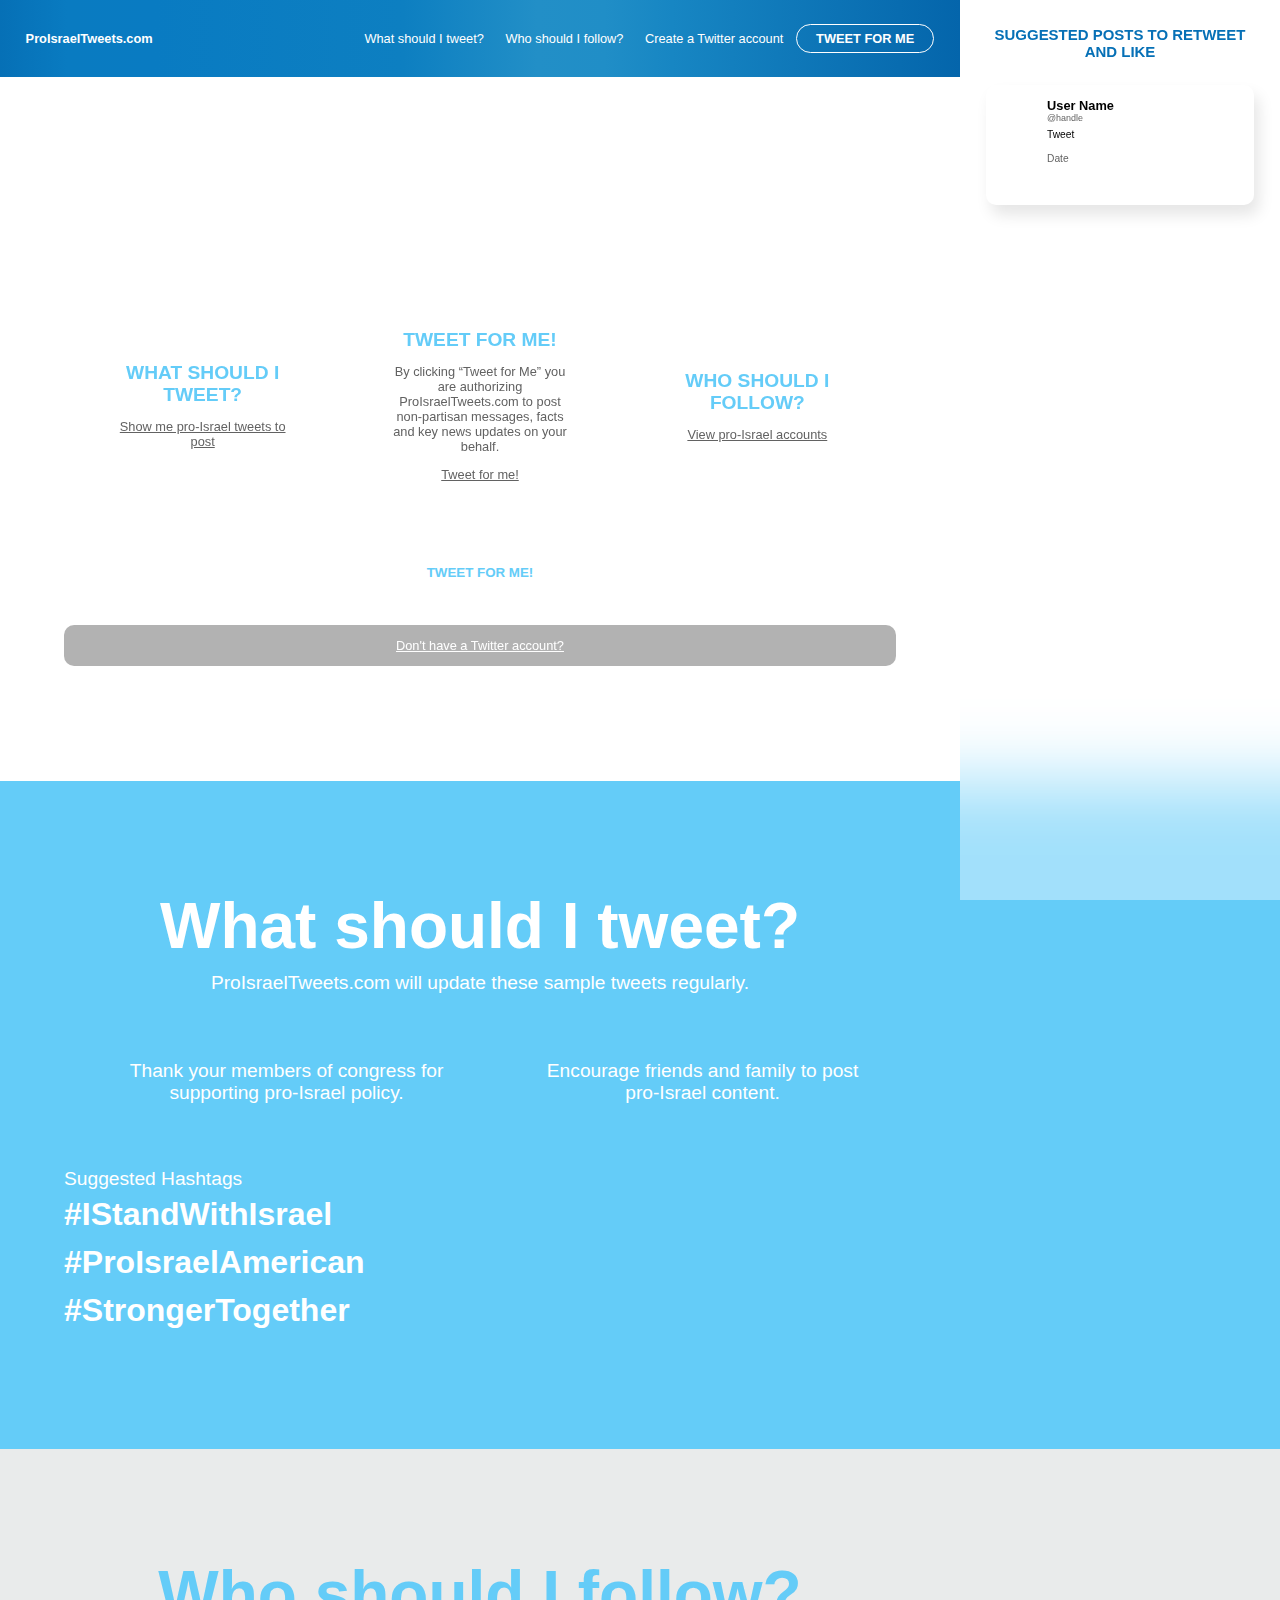
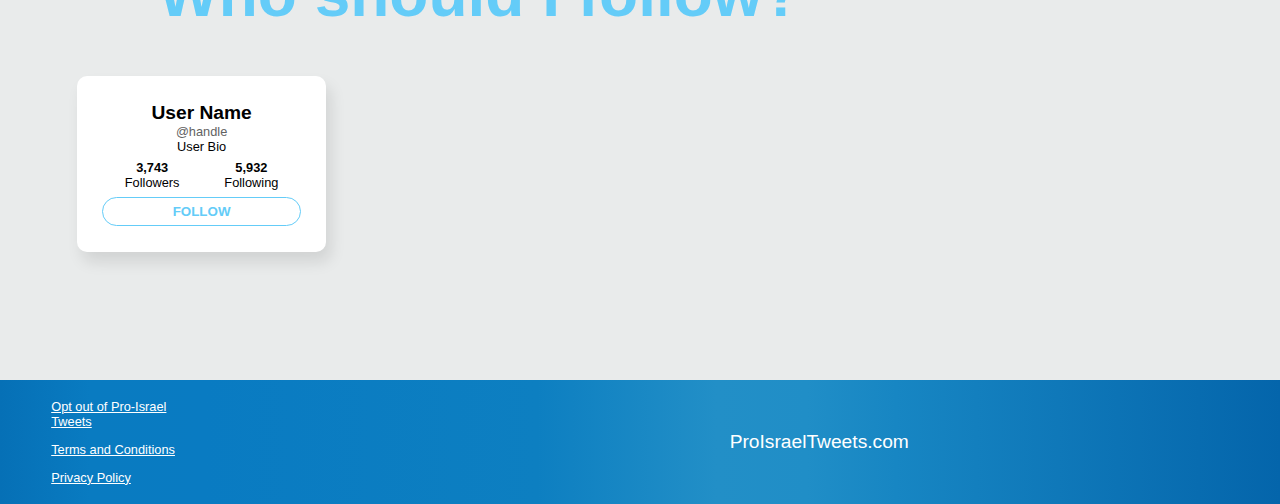
==== index.html @ ab4e5913 "initial commit" ====
<!DOCTYPE html>
<html lang="en" dir="ltr">
  <head>
    <meta charset="utf-8" />
    <title>Pro-Israel Tweets</title>
    <link rel="stylesheet" href="style.css" />
    <link
      rel="stylesheet"
      href="https://use.fontawesome.com/releases/v5.12.1/css/all.css"
      crossorigin="anonymous"
    />
  </head>
  <body>
    <div class="container">
      <!-- NAVBAR AND SIDE BAR -->
      <div class="sticky">
        <div class="sticky_navBar">
          <div class="sticky_navBar-left">
            <h3>ProIsraelTweets.com</h3>
          </div>
          <div class="mobile-menu">
            <a href="" class="button outline">Tweet for me</a>
          </div>
          <div class="sticky_navBar-right">
            <ul>
              <li><a href="#what">What should I tweet?</a></li>
              <li><a href="#who">Who should I follow?</a></li>
              <li><a href="">Create a Twitter account</a></li>
              <li><a href="" class="button outline">Tweet for me</a></li>
            </ul>
          </div>
        </div>
        <div class="sticky_twitterFeed">
          <h3>Suggested Posts to Retweet and Like</h3>
          <div class="twitterPost">
            <div class="twitterPost-pic">
              <img
                src="https://pbs.twimg.com/profile_images/1273972167558991872/ocHxcGL6_400x400.jpg"
                alt=""
              />
            </div>
            <div class="twitterPost-body">
              <div class="twitterPost-body-name">User Name</div>
              <div class="twitterPost-body-handle">@handle</div>
              <div class="twitterPost-body-tweet">Tweet</div>
              <div class="twitterPost-body-date">Date</div>

              <div class="twitterPost-interact">
                <a href="">
                  <img
                    src="https://image.act.aipac.org/lib/fe8313727d6d027b73/m/3/7c4a225b-c28e-42d1-9bb8-06ce1c7b2202.png"
                    alt=""
                /></a>
                <a href="">
                  <img
                    src="https://image.act.aipac.org/lib/fe8313727d6d027b73/m/3/fbfe41a9-8c12-44f8-b716-ca6fe14e3dd2.png"
                    alt=""
                /></a>
                <a href="">
                  <img
                    src="https://image.act.aipac.org/lib/fe8313727d6d027b73/m/3/b3d87173-601a-42a5-be8c-ceee1225d114.png"
                    alt=""
                /></a>
                <a href="">
                  <img
                    src="https://image.act.aipac.org/lib/fe8313727d6d027b73/m/3/c2a29a9d-6d3f-4a31-b8af-dcf8d65aa4db.png"
                    alt=""
                /></a>
              </div>
            </div>
          </div>
        </div>
      </div>
      <!-- HERO IMAGE + LANDING PAGE -->
      <div class="hero">
        <div class="hero-title">
          <h1>Join the pro-Israel movement on Twitter!</h1>
        </div>
        <div class="hero-boxes">
          <div class="hero-box">
            <img
              src="https://image.act.aipac.org/lib/fe8313727d6d027b73/m/3/326c7d93-1fd1-41ca-8d25-de9dae7c3d45.png"
              alt=""
            />
            <h2>What should I tweet?</h2>
            <a href="#what">Show me pro-Israel tweets to post</a>
          </div>
          <div class="hero-box">
            <img
              src="https://image.act.aipac.org/lib/fe8313727d6d027b73/m/3/6146b1e9-33c0-4f55-88f8-3913aa2f61b9.png"
              alt=""
            />
            <h2>Tweet for me!</h2>
            <p>
              By clicking “Tweet for Me” you are authorizing ProIsraelTweets.com
              to post non-partisan messages, facts and key news updates on your
              behalf.
            </p>
            <a href="">Tweet for me!</a>
          </div>

          <div class="hero-box mobile">
            <img
              src="https://image.act.aipac.org/lib/fe8313727d6d027b73/m/3/3a7523a7-8563-4f2c-804b-eaff81d05e13.png"
              alt=""
            />
            <h2>Suggested posts to retweet and like</h2>

            <a href="#suggested">View suggested posts</a>
          </div>
          <div class="hero-box">
            <img
              src="https://image.act.aipac.org/lib/fe8313727d6d027b73/m/3/019f518f-fea4-4478-8dd4-87366bccde77.png"
              alt=""
            />
            <h2>Who should I follow?</h2>

            <a href="#who">View pro-Israel accounts</a>
          </div>
        </div>

        <button class="button fill">Tweet for me!</button>

        <div class="disclaimer">
          <a href="">Don't have a Twitter account?</a>
        </div>
      </div>

      <!-- WHAT SHOULD I TWEET? -->

      <div class="section-container lightblue" id="what">
        <div class="hero">
          <h1>What should I tweet?</h1>
          <br />
          <p>ProIsraelTweets.com will update these sample tweets regularly.</p>
          <div class="twitterExamples">
            <div class="twitterExample">
              <img
                style="width: 50px"
                src="https://image.act.aipac.org/lib/fe8313727d6d027b73/m/3/bc31aa8d-3649-4ceb-ad88-66e1cfca0154.png"
                alt=""
              />
              <br />
              <img
                style="width: 100%"
                src="https://image.act.aipac.org/lib/fe8313727d6d027b73/m/3/4363e12d-83ce-468e-9b3b-6b2a2d0cf417.png"
                alt=""
              />
              <p>
                Thank your members of congress for supporting pro-Israel policy.
              </p>
            </div>
            <div class="twitterExample">
              <img
                style="width: 50px"
                src="https://image.act.aipac.org/lib/fe8313727d6d027b73/m/3/bc31aa8d-3649-4ceb-ad88-66e1cfca0154.png"
                alt=""
              />
              <br />
              <img
                style="width: 100%"
                src="https://image.act.aipac.org/lib/fe8313727d6d027b73/m/3/7d048121-904a-45af-9a87-b9d7ed37fc34.png"
                alt=""
              />
              <p>Encourage friends and family to post pro-Israel content.</p>
            </div>
          </div>
          <div class="hashtags">
            <p>Suggested Hashtags</p>
            <h3>#IStandWithIsrael</h3>
            <h3>#ProIsraelAmerican</h3>
            <h3>#StrongerTogether</h3>
          </div>
        </div>
      </div>
    </div>

    <!-- SUGGESTED POSTS -->
    <div class="section-container gray mobile" id="suggested" style="background-color: var(--color-white);" >
        <div class="hero">
            <h1>Suggested Posts to Retweet and Like</h1>
            <div class="mobile-twitterPost">
                <div class="twitterPost">
                    <div class="twitterPost-pic">
                      <img
                        src="https://pbs.twimg.com/profile_images/1273972167558991872/ocHxcGL6_400x400.jpg"
                        alt=""
                      />
                    </div>
                    <div class="twitterPost-body">
                      <div class="twitterPost-body-name">User Name</div>
                      <div class="twitterPost-body-handle">@handle</div>
                      <div class="twitterPost-body-tweet">Tweet</div>
                      <div class="twitterPost-body-date">Date</div>
        
                      <div class="twitterPost-interact">
                        <a href="">
                          <img
                            src="https://image.act.aipac.org/lib/fe8313727d6d027b73/m/3/7c4a225b-c28e-42d1-9bb8-06ce1c7b2202.png"
                            alt=""
                        /></a>
                        <a href="">
                          <img
                            src="https://image.act.aipac.org/lib/fe8313727d6d027b73/m/3/fbfe41a9-8c12-44f8-b716-ca6fe14e3dd2.png"
                            alt=""
                        /></a>
                        <a href="">
                          <img
                            src="https://image.act.aipac.org/lib/fe8313727d6d027b73/m/3/b3d87173-601a-42a5-be8c-ceee1225d114.png"
                            alt=""
                        /></a>
                        <a href="">
                          <img
                            src="https://image.act.aipac.org/lib/fe8313727d6d027b73/m/3/c2a29a9d-6d3f-4a31-b8af-dcf8d65aa4db.png"
                            alt=""
                        /></a>
                      </div>
                    </div>
                  </div>

                 
           
            </div>
        </div>
    </div>


    <!-- WHO SHOULD I FOLLOW? -->

    <div class="section-container gray" id="who">
      <div class="hero">
        <h1>Who should I follow?</h1>

        <div class="followTwitter">
          <div
            class="followTwitter-profile"
            style="
              background-image: url('https://image.act.aipac.org/lib/fe8313727d6d027b73/m/1/be7e7a92-22a1-404d-8a61-22782758fea8.png');
            "
          >
            <img
              src="https://pbs.twimg.com/profile_images/1273972167558991872/ocHxcGL6_400x400.jpg"
              alt=""
              class="profilePic"
            />
            <div class="userName">User Name</div>
            <div class="userHandle">@handle</div>
            <div class="userBio">User Bio</div>
            <div class="userFollowers">
              <div class="followers"><span>3,743</span> Followers</div>
              <div class="followers"><span>5,932</span> Following</div>
            </div>
            <button class="button outline blueLine">Follow</button>
          </div>
        </div>
      </div>
    </div>

      <!-- FOOTER -->
      <div class="section-container gradient">
        <footer>
          <div class="left">
            <a href="">Opt out of Pro-Israel Tweets</a>
            <a href="">Terms and Conditions</a>
            <a href="">Privacy Policy</a>
          </div>
          <div class="right">
            <p>ProIsraelTweets.com</p>
          </div>
        </footer>
      </div>
    </div>
  </body>
</html>
---- style.css ----
@import url("https://use.typekit.net/hsg2bhp.css");

*,
*::before,
*::after {
  margin: 0;
  padding: 0;
  box-sizing: inherit;
  font-family: montserrat, sans-serif;
}

:root {
  --color-primary: #64ccf8;
  --color-primary-dark: #0670b6;
  --color-white: #ffffff;
  --color-gray: #626262;
  --color-gray-light: #e9ebeb;
  --color-gradient-bg: transparent
    linear-gradient(
      90deg,
      #0670b6 0%,
      #097bc1 7%,
      #097bc2 16%,
      #0d7fc1 42%,
      #228fc7 56%,
      #208ec7 63%,
      #1786c3 70%,
      #0465ab 100%
    )
    0% 0% no-repeat padding-box;

  --content-width: 75%;
}

html {
  box-sizing: border-box;
  font-size: 80%;
  scroll-behavior: smooth;
}
@media only screen and (max-width: 75em) {
  html {
    font-size: 70%;
  }
}
body {
  background: url("https://image.act.aipac.org/lib/fe8313727d6d027b73/m/3/86ee8373-7921-4e4f-9c2b-c0b7458a3efe.png");
  background-size: 1920px 1080px;
  background-position: 0px -100px;
}

.container {
  display: grid;
}

.sticky {
  width: 100%;
  display: grid;
  grid-template-columns: var(--content-width) 1fr;
  grid-template-rows: 6rem;
  /* background-color: red; */
  position: fixed;
  z-index: 100;
}

.sticky_navBar {
  padding: 2rem;

  background: var(--color-gradient-bg);
  height: 6rem;
  display: flex;
  align-items: center;
}

.mobile-menu {
  width: 100%;
  text-align: right;
  display: none;
}
.mobile-menu img {
  width: 30px;
}
.sticky_navBar-left h3 {
  color: var(--color-white);
  font-size: 1.5rem;
}
.sticky_navBar-right {
  text-align: right;
  width: 100%;
  color: var(--color-white);
}

.sticky_navBar-right ul {
  list-style-type: none;
}

.sticky_navBar-right li {
  display: inline;
}

.sticky_navBar-right a {
  color: var(--color-white);
  text-decoration: none;
  padding: 0 0.7rem;
}

.sticky_twitterFeed {
  padding: 2rem;

  background-color: rgba(255, 255, 255, 0.4);
  -webkit-backdrop-filter: blur(35px);
  backdrop-filter: blur(35px);

  height: 100vh;
}

.sticky_twitterFeed h3 {
  text-transform: uppercase;
  color: var(--color-primary-dark);
  text-align: center;
}

.twitterPost {
  background-color: white;
  margin-top: 2rem;
  border-radius: 10px;
  padding: 1rem;
  box-shadow: 5px 10px 15px rgba(0, 0, 0, 0.1);
  display: grid;
  grid-template-columns: 20% 1fr;
}
.twitterPost-pic {
  margin-right: 1rem;
}
.twitterPost-pic img {
  width: 100%;
  border-radius: 50%;
}

.twitterPost-body {
  text-align: left;
}
.twitterPost-body-name {
  font-weight: 600;
}
.twitterPost-body-handle {
  font-size: 0.7rem;
  color: var(--color-gray);
}

.twitterPost-body-tweet {
  margin-top: 0.5rem;

  font-size: 0.8rem;
}

.twitterPost-body-date {
  font-size: 0.8rem;
  color: var(--color-gray);
  margin-top: 1rem;
}
.twitterPost-interact {
  margin-top: 1rem;
  display: flex;
  justify-content: space-between;
}

.twitterPost-interact img {
  width: 50%;
}

.twitterPost-interact a {
  transition: all 0.2s ease;
}

.twitterPost-interact a:hover {
  transform: translateY(-5px);
}
.mobile {
  display: none;
}

.mobile-twitterPost {
  display: flex;
  flex-direction: column;
  justify-items: center;
  align-items: center;
}

.hero {
  width: var(--content-width);
  text-align: center;
  padding: 12rem 18rem;
}

.hero h1 {
  color: var(--color-white);
  font-size: 5rem;
  line-height: 95%;
}

.hero .text-body {
  text-align: left;
  margin-top: 3rem;
}
.hero-boxes {
  display: flex;
  align-items: center;
  justify-items: center;
}

.hero-box {
  width: 33%;
  background-color: rgba(255, 255, 255, 0.7);
  -webkit-backdrop-filter: blur(35px);
  backdrop-filter: blur(35px);
  margin: 3rem 1rem;
  padding: 3rem;
  border-radius: 10px;
  transition: all 0.2s ease;
}

.hero-box img {
  width: 30px;
  padding-bottom: 1rem;
}

.hero-box h2 {
  color: var(--color-primary);
  text-transform: uppercase;
  font-size: 1.5rem;
  padding-bottom: 1rem;
}
.hero-box p {
  color: var(--color-gray);
  padding-bottom: 1rem;
}
.hero-box a {
  color: var(--color-gray);
}

.hero-box:hover {
  transform: translateY(-10px);
}

.disclaimer {
  margin-top: 3rem;
  padding: 1rem;
  background-color: rgba(0, 0, 0, 0.3);
  -webkit-backdrop-filter: blur(35px);
  backdrop-filter: blur(35px);
  width: 100%;
  border-radius: 10px;
}
.disclaimer a {
  color: var(--color-white);
}
.section-container {
  width: 100%;
}
.lightblue {
  background-color: var(--color-primary);
}
.lightblue p {
  color: var(--color-white);
  font-size: 1.5rem;
}

.gray {
  background-color: var(--color-gray-light);
}

.gray h1 {
  color: var(--color-primary);
}

.twitterExamples {
  padding-top: 2rem;
  text-align: center;
  display: flex;
  justify-content: center;
  align-content: center;
}

.twitterExample {
  padding: 1rem;
  margin: 1rem;
  text-align: center;
}

.twitterExample img {
  margin: 0 auto;
  display: block;
}

.hashtags {
  text-align: left;
  padding-top: 3rem;
}

.hashtags h3 {
  color: var(--color-white);
  font-size: 2.5rem;
  line-height: 150%;
}

.followTwitter {
  display: flex;
  margin-top: 3rem;
  flex-wrap: wrap;
}

.followTwitter-profile {
  width: 30%;
  background-color: var(--color-white);
  border-radius: 10px;
  padding: 2rem;
  margin: 1rem;
  background-size: cover;
  background-position: 0px -200px;
  background-repeat: no-repeat;
  /* height: 350px; */
  display: flex;
  flex-direction: column;
  justify-content: space-between;
  align-content: center;
  box-shadow: 5px 10px 15px rgba(0, 0, 0, 0.1);
}

.followTwitter-profile img {
  margin: 0 auto;
  width: 50%;
  border-radius: 50%;
}
.userName {
  font-size: 1.5rem;
  font-weight: 600;
}

.userFollowers {
  display: flex;
  justify-content: center;
  align-content: center;
}
.userHandle {
  color: var(--color-gray);
}

.followers {
  padding: 0.5rem;
}

.followers span {
  font-weight: 600;
}

.gradient {
  background: var(--color-gradient-bg);
}
footer {
  padding: 1rem 4rem;
  display: flex;
  width: var(--content-width);
  justify-items: center;
  align-items: center;
}
.left {
  display: flex;
  flex-direction: column;
}
.left a {
  color: var(--color-white);
  padding: 0.5rem 0;
}

.right {
  text-align: right;
  width: 100%;
  color: var(--color-white);
  font-size: 1.5rem;
}

/* button styling */

.button {
  padding: 0.8rem 2rem !important;
  text-align: center;
  border-radius: 50px;
  text-transform: uppercase;
  text-decoration: none;
}

.outline {
  background-color: transparent;
  border: 1px solid var(--color-white);
  transition: all 0.2s ease;
  color: var(--color-white);
  font-weight: 600;
}
.outline:hover {
  background-color: var(--color-white);
  color: var(--color-primary-dark);
}

.blueLine {
  color: var(--color-primary);
  border: 1px solid var(--color-primary);
}

.blueLine:hover {
  background-color: var(--color-primary);
  color: var(--color-white);
}

.fill {
  background-color: var(--color-white);
  color: var(--color-primary);
  font-weight: 600;
  border: transparent;
  transition: all 0.2s ease;
}

.fill:hover {
  background-color: var(--color-primary-dark);
  color: var(--color-white);
}

/* MESSAGE */

.message {
  opacity: 0;
  visibility: hidden;
  width: 100%;
  height: 100vh;
  position: fixed;
  margin-top: 0px;
  background-color: var(--color-primary);
  transition: all 0.5s;
  z-index: 0;
  padding: 3rem;
  text-align: center;
}
.message h1 {
  margin: 0 auto;
  color: var(--color-white) !important;
  font-size: 5rem;
  padding: 12rem;

  text-align: center;
}

.message:target {
  opacity: 1;
  visibility: visible;
  z-index: 300;
}

@media only screen and (max-width: 1366px) {
  .sticky_navBar-left h3 {
    font-size: 1rem !important;
  }
  .button {
    padding: 0.5rem 1.5rem !important;
  }

  .hero {
    padding: 9rem 5rem;
  }
  /* .sticky {
        grid-template-columns: 100%;
      }
      .sticky_twitterFeed {
        display: none;
      }
      .hero {
        width: 100%;
        padding: 9rem;
      } */
}

@media only screen and (max-width: 55em) {
  .sticky {
    grid-template-columns: 100%;
  }
  .sticky_twitterFeed {
    display: none;
  }
  .mobile {
    display: block;
  }

  .twitterPost {
    width: 90%;
  }
  .hero {
    width: 100%;
    padding: 9rem 5rem;
  }
  .hero-boxes {
    flex-direction: column;
  }
  .hero h1 {
    font-size: 3rem;
  }
  .hero-box {
    width: 100%;
    margin: 2rem;
    background-color: rgba(255, 255, 255, 0.9);
  }

  .twitterExamples {
    flex-direction: column;
  }
  .followTwitter {
    flex-direction: column;
    align-items: center;
  }

  .followTwitter-profile {
    width: 90%;
    height: auto;
  }

  .sticky_navBar-right {
    display: none;
  }
  .mobile-menu {
    display: block;
  }
  footer {
    width: 100%;
  }
  body {
    background-size: 300%;
  }
}
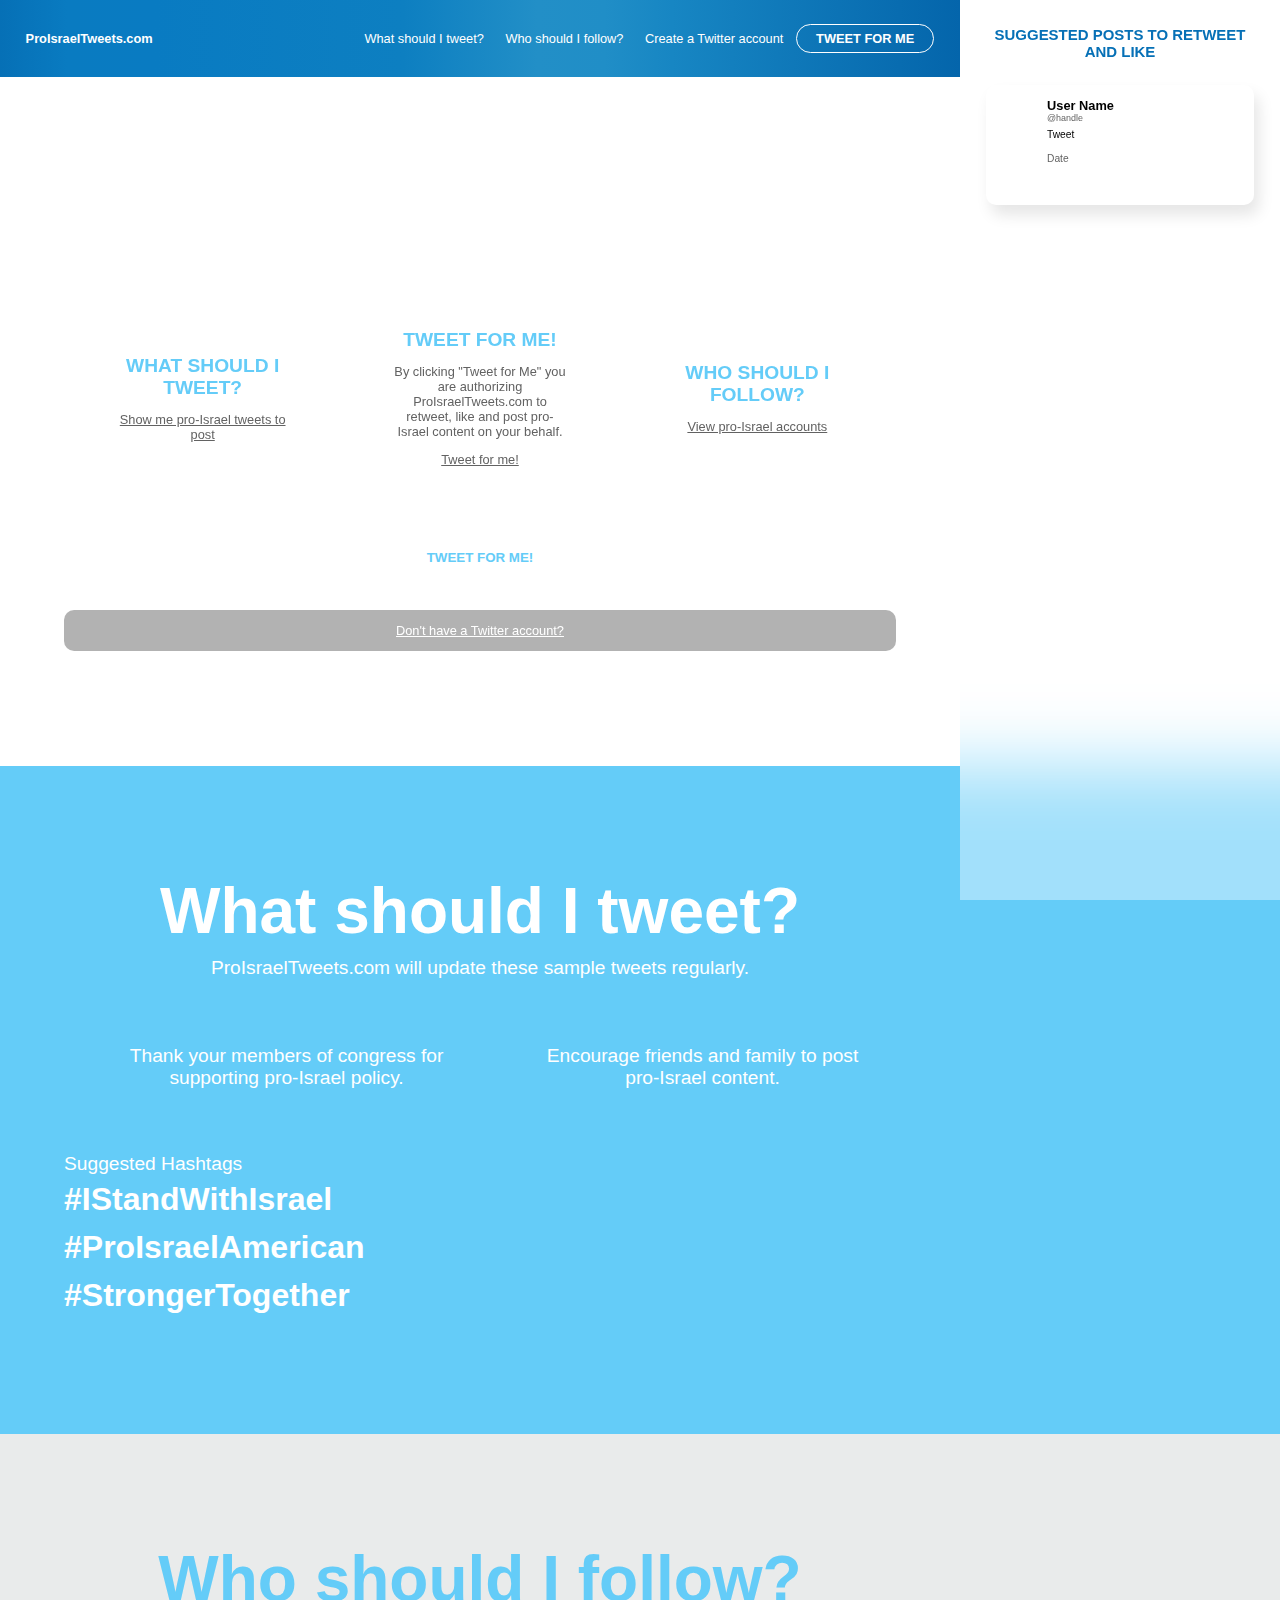
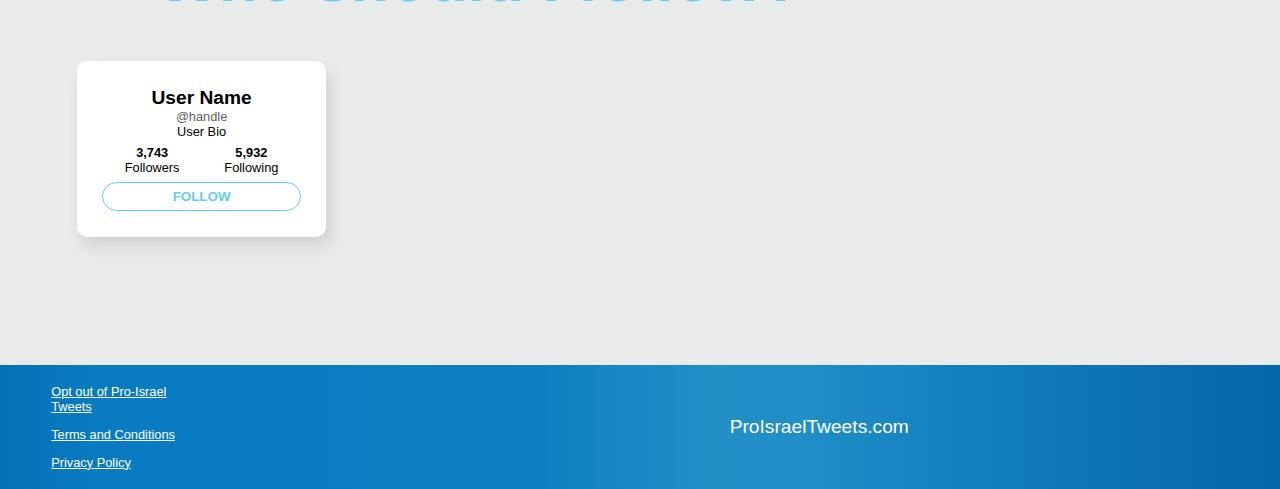
==== commit 64efc9cd: "tweet for me language change" ====
--- a/index.html
+++ b/index.html
@@ -92,9 +92,7 @@
             />
             <h2>Tweet for me!</h2>
             <p>
-              By clicking “Tweet for Me” you are authorizing ProIsraelTweets.com
-              to post non-partisan messages, facts and key news updates on your
-              behalf.
+              By clicking "Tweet for Me" you are authorizing ProIsraelTweets.com to retweet, like and post pro-Israel content on your behalf.
             </p>
             <a href="">Tweet for me!</a>
           </div>
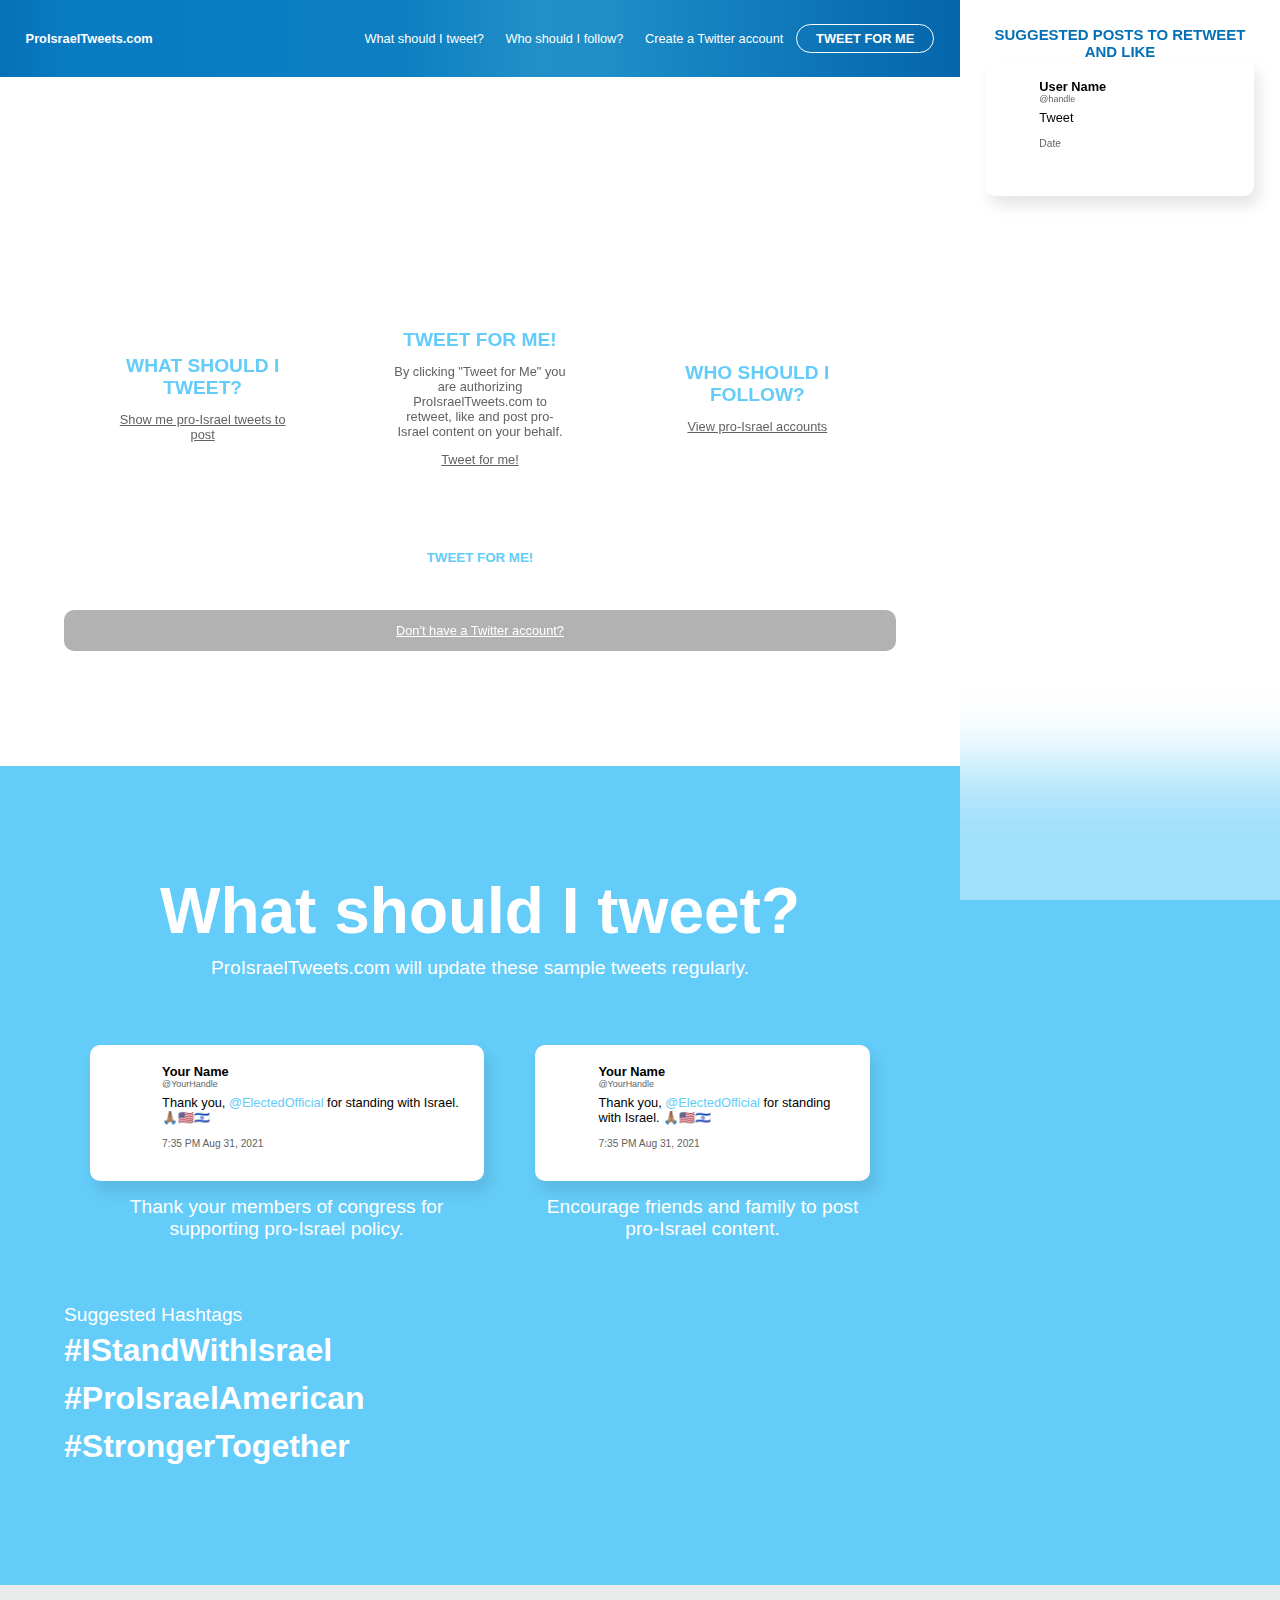
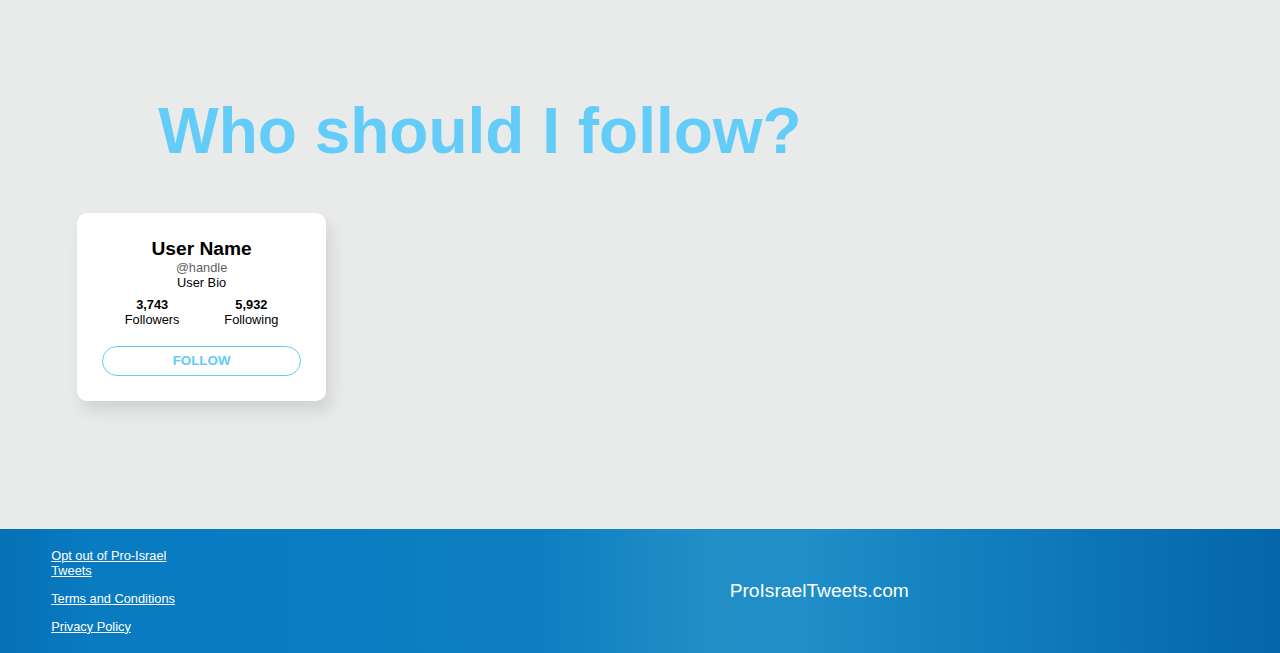
==== commit 0d6f6132: "changing hero padding, updating tweet font to Arial, making what should I tweet post editable" ====
--- a/index.html
+++ b/index.html
@@ -133,17 +133,57 @@
           <p>ProIsraelTweets.com will update these sample tweets regularly.</p>
           <div class="twitterExamples">
             <div class="twitterExample">
+              
               <img
                 style="width: 50px"
                 src="https://image.act.aipac.org/lib/fe8313727d6d027b73/m/3/bc31aa8d-3649-4ceb-ad88-66e1cfca0154.png"
                 alt=""
-              />
+              /> <br>
+              <div class="twitterPost">
+                <div class="twitterPost-pic">
+                  <img
+                    src="https://pbs.twimg.com/profile_images/1273972167558991872/ocHxcGL6_400x400.jpg"
+                    alt=""
+                  />
+                </div>
+                <div class="twitterPost-body">
+                  <div class="twitterPost-body-name">Your Name</div>
+                  <div class="twitterPost-body-handle">@YourHandle</div>
+                  <div class="twitterPost-body-tweet">Thank you, <a href="">@ElectedOfficial </a> for standing with Israel. 🙏🏽🇺🇸🇮🇱 </div>
+                  <div class="twitterPost-body-date">7:35 PM Aug 31, 2021</div>
+    
+                  <div class="twitterPost-interact">
+                    <a href="">
+                      <img
+                        src="https://image.act.aipac.org/lib/fe8313727d6d027b73/m/3/7c4a225b-c28e-42d1-9bb8-06ce1c7b2202.png"
+                        alt=""
+                    /></a>
+                    <a href="">
+                      <img
+                        src="https://image.act.aipac.org/lib/fe8313727d6d027b73/m/3/fbfe41a9-8c12-44f8-b716-ca6fe14e3dd2.png"
+                        alt=""
+                    /></a>
+                    <a href="">
+                      <img
+                        src="https://image.act.aipac.org/lib/fe8313727d6d027b73/m/3/b3d87173-601a-42a5-be8c-ceee1225d114.png"
+                        alt=""
+                    /></a>
+                    <a href="">
+                      <img
+                        src="https://image.act.aipac.org/lib/fe8313727d6d027b73/m/3/c2a29a9d-6d3f-4a31-b8af-dcf8d65aa4db.png"
+                        alt=""
+                    /></a>
+                  </div>
+                </div>
+                
+
+              </div>
               <br />
-              <img
+              <!-- <img
                 style="width: 100%"
                 src="https://image.act.aipac.org/lib/fe8313727d6d027b73/m/3/4363e12d-83ce-468e-9b3b-6b2a2d0cf417.png"
                 alt=""
-              />
+              /> -->
               <p>
                 Thank your members of congress for supporting pro-Israel policy.
               </p>
@@ -153,13 +193,53 @@
                 style="width: 50px"
                 src="https://image.act.aipac.org/lib/fe8313727d6d027b73/m/3/bc31aa8d-3649-4ceb-ad88-66e1cfca0154.png"
                 alt=""
-              />
+              /> <br>
+              <div class="twitterPost">
+                <div class="twitterPost-pic">
+                  <img
+                    src="https://pbs.twimg.com/profile_images/1273972167558991872/ocHxcGL6_400x400.jpg"
+                    alt=""
+                  />
+                </div>
+                <div class="twitterPost-body">
+                  <div class="twitterPost-body-name">Your Name</div>
+                  <div class="twitterPost-body-handle">@YourHandle</div>
+                  <div class="twitterPost-body-tweet">Thank you, <a href="">@ElectedOfficial </a> for standing with Israel. 🙏🏽🇺🇸🇮🇱 </div>
+                  <div class="twitterPost-body-date">7:35 PM Aug 31, 2021</div>
+    
+                  <div class="twitterPost-interact">
+                    <a href="">
+                      <img
+                        src="https://image.act.aipac.org/lib/fe8313727d6d027b73/m/3/7c4a225b-c28e-42d1-9bb8-06ce1c7b2202.png"
+                        alt=""
+                    /></a>
+                    <a href="">
+                      <img
+                        src="https://image.act.aipac.org/lib/fe8313727d6d027b73/m/3/fbfe41a9-8c12-44f8-b716-ca6fe14e3dd2.png"
+                        alt=""
+                    /></a>
+                    <a href="">
+                      <img
+                        src="https://image.act.aipac.org/lib/fe8313727d6d027b73/m/3/b3d87173-601a-42a5-be8c-ceee1225d114.png"
+                        alt=""
+                    /></a>
+                    <a href="">
+                      <img
+                        src="https://image.act.aipac.org/lib/fe8313727d6d027b73/m/3/c2a29a9d-6d3f-4a31-b8af-dcf8d65aa4db.png"
+                        alt=""
+                    /></a>
+                  </div>
+                </div>
+                
+
+              </div>
               <br />
-              <img
+
+              <!-- <img
                 style="width: 100%"
                 src="https://image.act.aipac.org/lib/fe8313727d6d027b73/m/3/7d048121-904a-45af-9a87-b9d7ed37fc34.png"
                 alt=""
-              />
+              /> -->
               <p>Encourage friends and family to post pro-Israel content.</p>
             </div>
           </div>
--- a/style.css
+++ b/style.css
@@ -123,11 +123,19 @@
   background-color: white;
   margin-top: 2rem;
   border-radius: 10px;
-  padding: 1rem;
+  padding: 1.5rem;
   box-shadow: 5px 10px 15px rgba(0, 0, 0, 0.1);
   display: grid;
-  grid-template-columns: 20% 1fr;
-}
+  grid-template-columns: 15% 1fr;
+  margin: auto;
+}
+
+.twitterPost a {
+  text-decoration: none;
+  color: var(--color-primary);
+  font-family: Arial, Helvetica, sans-serif;
+}
+
 .twitterPost-pic {
   margin-right: 1rem;
 }
@@ -140,20 +148,28 @@
   text-align: left;
 }
 .twitterPost-body-name {
+  font-family: Arial, Helvetica, sans-serif;
+
   font-weight: 600;
 }
 .twitterPost-body-handle {
+  font-family: Arial, Helvetica, sans-serif;
+
   font-size: 0.7rem;
   color: var(--color-gray);
 }
 
 .twitterPost-body-tweet {
+  font-family: Arial, Helvetica, sans-serif;
+
   margin-top: 0.5rem;
 
-  font-size: 0.8rem;
+  /* font-size: 1rem; */
 }
 
 .twitterPost-body-date {
+  font-family: Arial, Helvetica, sans-serif;
+
   font-size: 0.8rem;
   color: var(--color-gray);
   margin-top: 1rem;
@@ -189,7 +205,7 @@
 .hero {
   width: var(--content-width);
   text-align: center;
-  padding: 12rem 18rem;
+  padding: 12rem;
 }
 
 .hero h1 {
@@ -324,6 +340,7 @@
   justify-content: space-between;
   align-content: center;
   box-shadow: 5px 10px 15px rgba(0, 0, 0, 0.1);
+  font-family: Arial, Helvetica, sans-serif;
 }
 
 .followTwitter-profile img {
@@ -334,23 +351,33 @@
 .userName {
   font-size: 1.5rem;
   font-weight: 600;
+  font-family: Arial, Helvetica, sans-serif;
+}
+
+.userBio {
+  font-family: Arial, Helvetica, sans-serif;
 }
 
 .userFollowers {
   display: flex;
   justify-content: center;
   align-content: center;
+  padding-bottom: 1rem;
 }
 .userHandle {
   color: var(--color-gray);
+  font-family: Arial, Helvetica, sans-serif;
 }
 
 .followers {
   padding: 0.5rem;
+
+  font-family: Arial, Helvetica, sans-serif;
 }
 
 .followers span {
   font-weight: 600;
+  font-family: Arial, Helvetica, sans-serif;
 }
 
 .gradient {
@@ -478,6 +505,9 @@
 }
 
 @media only screen and (max-width: 55em) {
+  .sticky_navBar-left h3 {
+    font-size: 1.5rem !important;
+  }
   .sticky {
     grid-template-columns: 100%;
   }
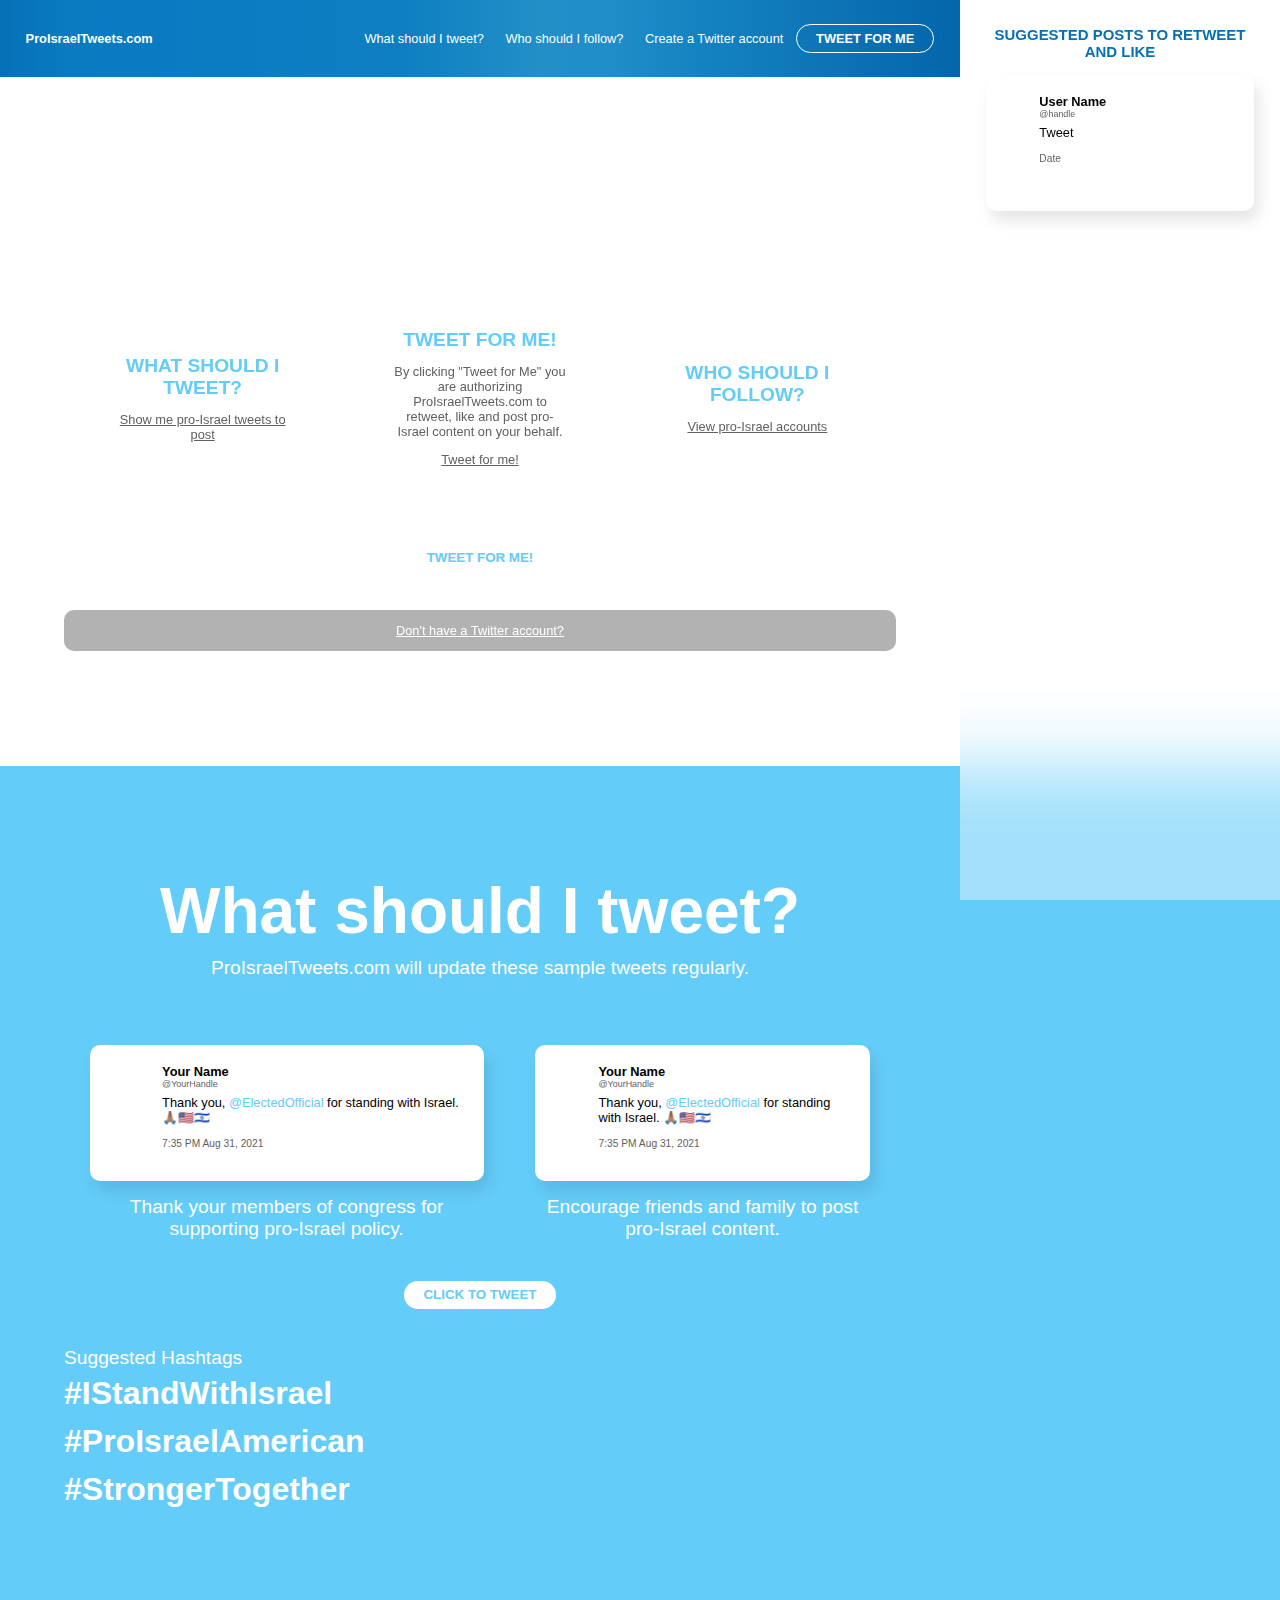
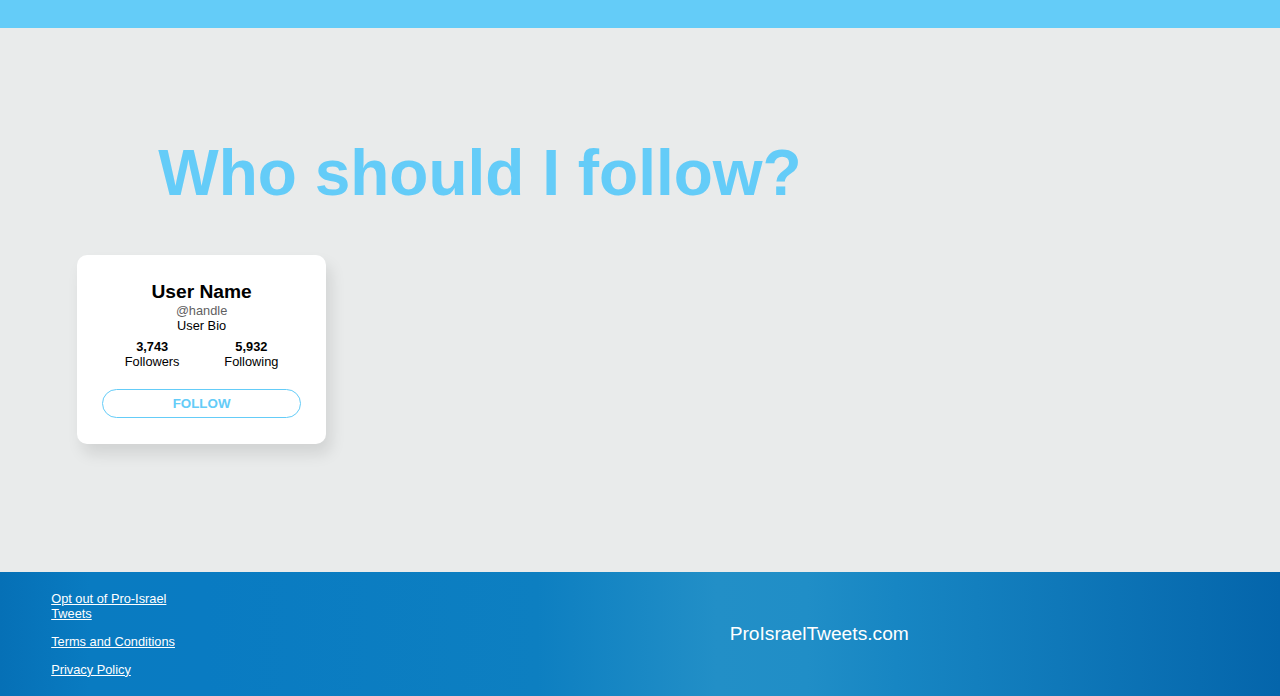
==== commit 94817db1: "populating carousel" ====
--- a/index.html
+++ b/index.html
@@ -31,7 +31,7 @@
           </div>
         </div>
         <div class="sticky_twitterFeed">
-          <h3>Suggested Posts to Retweet and Like</h3>
+          <h3>Suggested Posts to Retweet and Like</h3> <br>
           <div class="twitterPost">
             <div class="twitterPost-pic">
               <img
@@ -243,6 +243,9 @@
               <p>Encourage friends and family to post pro-Israel content.</p>
             </div>
           </div>
+          <br>
+          <a href=""> <button class="button fill">Click to Tweet</button></a>
+          <br>
           <div class="hashtags">
             <p>Suggested Hashtags</p>
             <h3>#IStandWithIsrael</h3>
--- a/style.css
+++ b/style.css
@@ -13,7 +13,7 @@
   --color-primary: #64ccf8;
   --color-primary-dark: #0670b6;
   --color-white: #ffffff;
-  --color-gray: #626262;
+  --color-gray: #5f6061;
   --color-gray-light: #e9ebeb;
   --color-gradient-bg: transparent
     linear-gradient(
@@ -481,6 +481,46 @@
   z-index: 300;
 }
 
+.carousel__slide {
+  opacity: 0;
+  visibility: hidden;
+  display: none;
+  width: 100%;
+  transition: all 0.4s ease;
+}
+.carousel__slide:target {
+  opacity: 1;
+  visibility: visible;
+  display: block;
+}
+
+.carousel__slide img {
+  width: 100%;
+}
+
+.carousel__buttons a {
+  font-size: 2rem;
+  text-decoration: none;
+  color: var(--color-white);
+  border: 1px solid var(--color-white);
+  border-radius: 50%;
+  padding: 0.7rem 1.44rem;
+  margin: 0.5rem;
+  transition: all 0.2s ease;
+}
+
+/* .carousel__buttons a:hover {
+  background-color: var(--color-white);
+  color: var(--color-primary);
+} */
+.carousel__buttons a:hover,
+.carousel__buttons a:active,
+.carousel__buttons a:focus,
+.carousel__buttons a:target {
+  background-color: var(--color-white);
+  color: var(--color-primary);
+}
+
 @media only screen and (max-width: 1366px) {
   .sticky_navBar-left h3 {
     font-size: 1rem !important;
